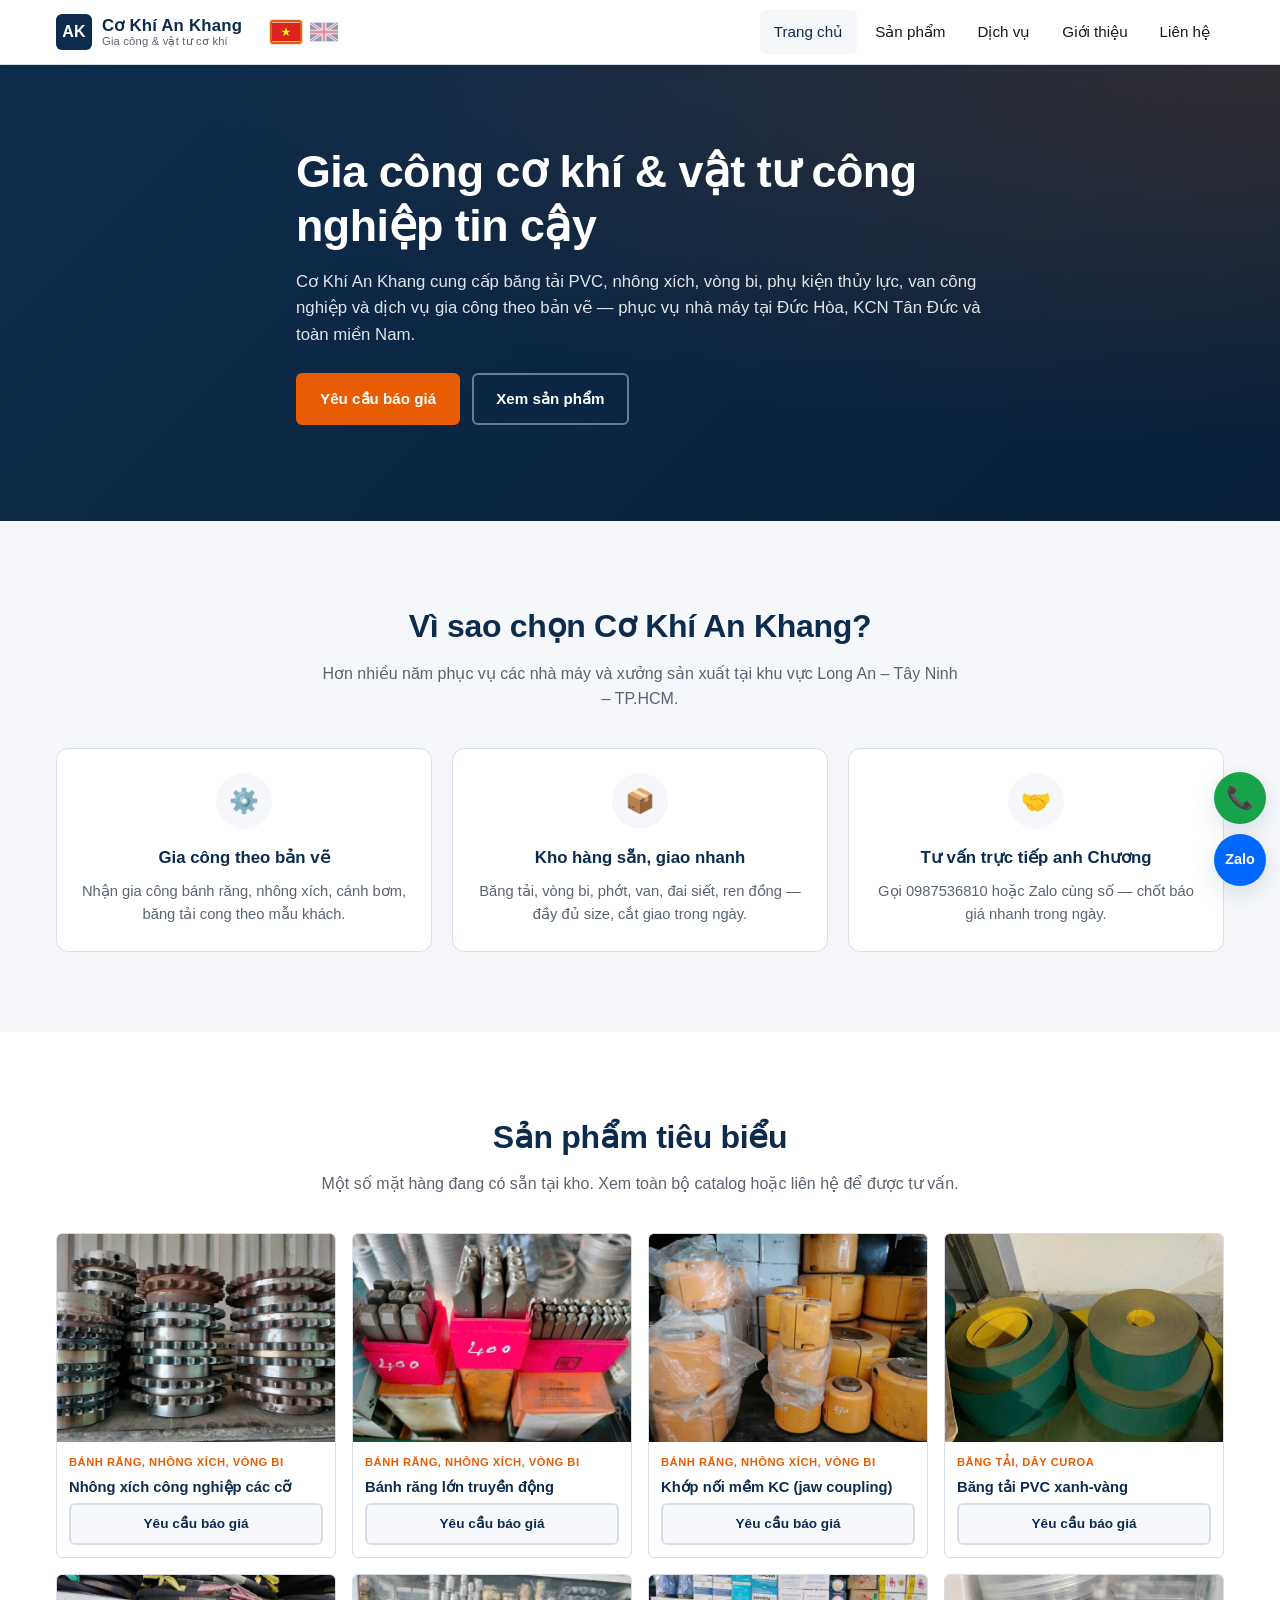
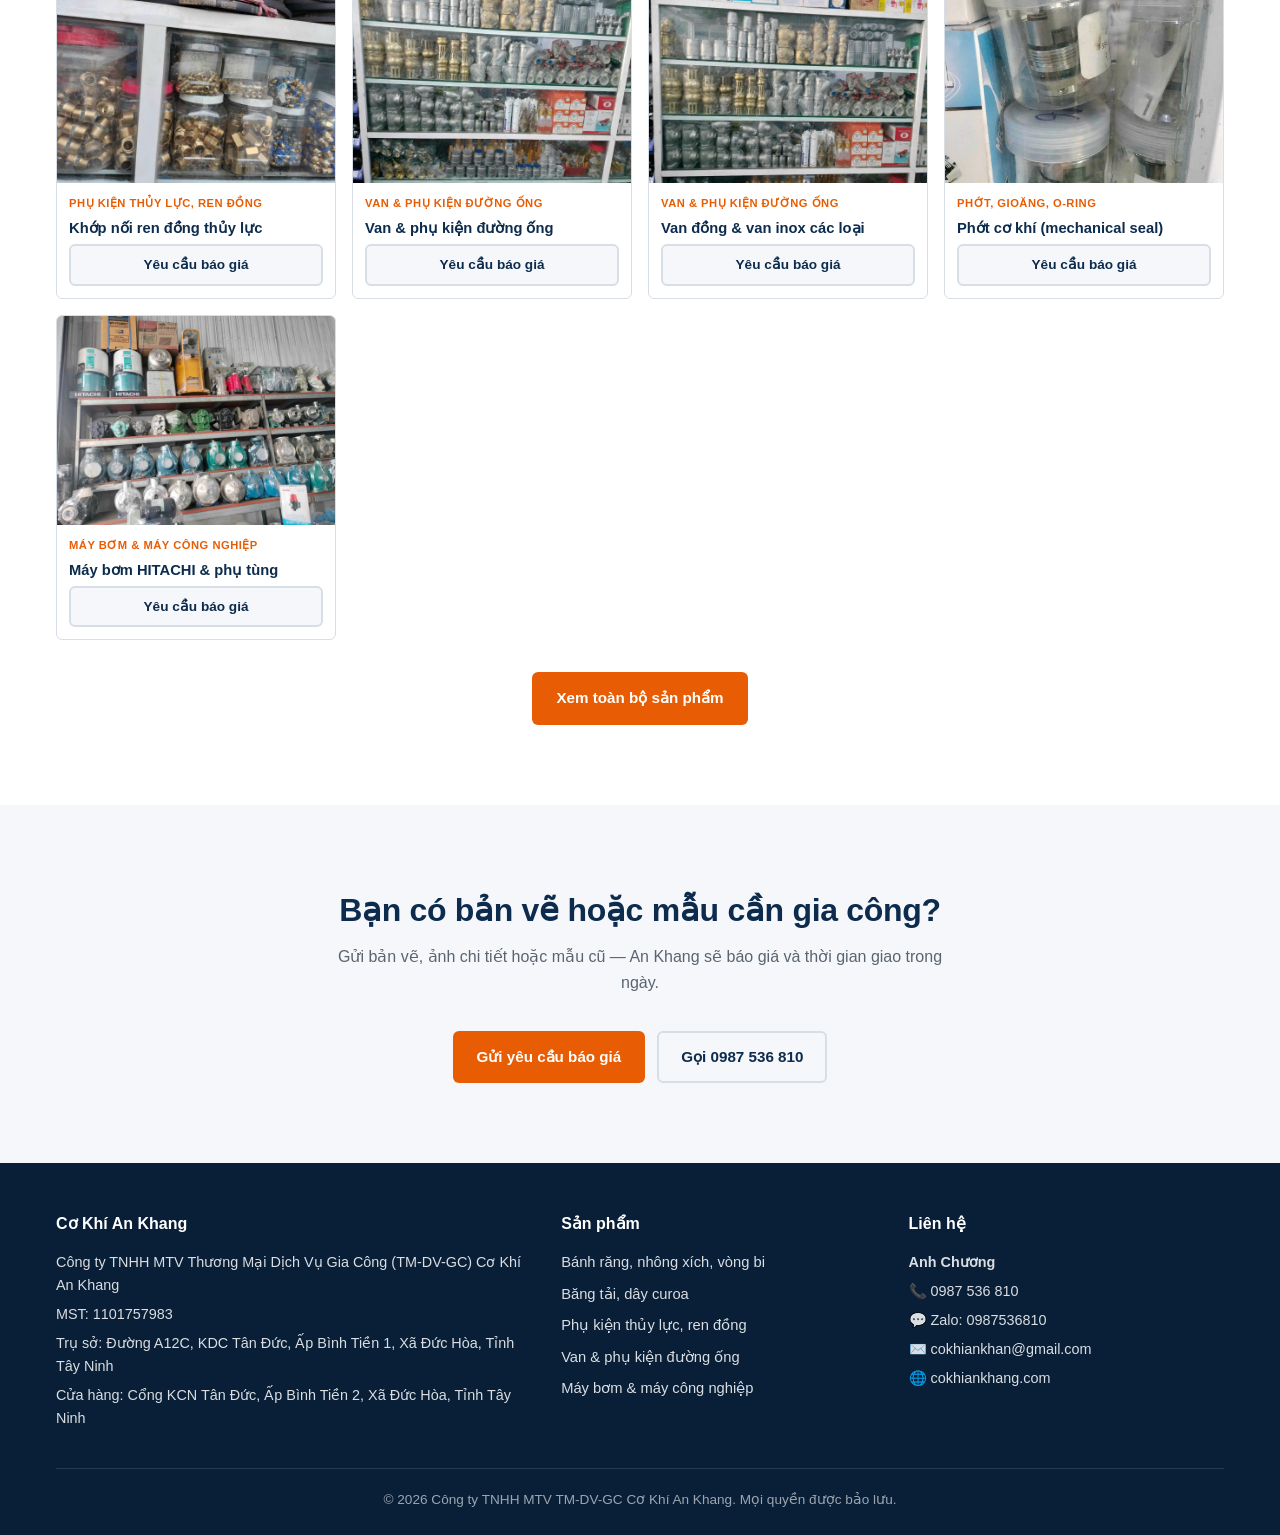
==== index.html @ b1b19499 "Initial commit: Cơ Khí An Khang bilingual industrial website 5 trang HTML (index, products, services" ====
<!DOCTYPE html>
<html lang="vi">
<head>
  <meta charset="UTF-8">
  <meta name="viewport" content="width=device-width, initial-scale=1.0">
  <title>Cơ Khí An Khang | Gia công cơ khí & phụ kiện thủy lực công nghiệp</title>
  <meta name="description" content="Cơ Khí An Khang chuyên gia công cơ khí công nghiệp theo yêu cầu, cung cấp băng tải, nhông xích, vòng bi, van, phụ kiện thủy lực, máy bơm tại Đức Hòa, Tây Ninh. Báo giá nhanh qua điện thoại 0987536810.">
  <meta name="keywords" content="cơ khí an khang, gia công cơ khí, băng tải PVC, phụ kiện thủy lực, nhông xích, vòng bi, máy bơm, KCN Tân Đức, Đức Hòa, Tây Ninh">
  <meta property="og:title" content="Cơ Khí An Khang | Gia công & vật tư cơ khí công nghiệp">
  <meta property="og:description" content="Gia công cơ khí theo yêu cầu, băng tải, nhông xích, vòng bi, van, phụ kiện thủy lực, máy bơm. Cửa hàng cổng KCN Tân Đức, Đức Hòa, Tây Ninh.">
  <meta property="og:type" content="website">
  <meta property="og:url" content="https://cokhiankhang.com/">
  <meta property="og:image" content="https://cokhiankhang.com/images/z7852108793911_63488a729739087c8a54aca7d2231171.jpg">
  <link rel="canonical" href="https://cokhiankhang.com/">
  <link rel="stylesheet" href="assets/css/style.css">
</head>
<body>
  <header class="site-header">
    <div class="container header-inner">
      <a href="index.html" class="logo">
        <span class="logo-mark">AK</span>
        <span class="logo-text">
          <span>Cơ Khí An Khang</span>
          <small data-vi="Gia công & vật tư cơ khí" data-en="Machining & industrial supplies">Gia công &amp; vật tư cơ khí</small>
        </span>
      </a>

      <div class="lang-switcher" role="group" aria-label="Chọn ngôn ngữ / Choose language">
        <button class="lang-btn is-active" data-lang="vi" data-vi-aria="Tiếng Việt" data-en-aria="Vietnamese" aria-label="Tiếng Việt" aria-pressed="true">
          <svg viewBox="0 0 30 20" xmlns="http://www.w3.org/2000/svg" aria-hidden="true">
            <rect width="30" height="20" fill="#da251d"/>
            <polygon points="15,5 16.18,8.55 19.94,8.55 16.88,10.76 18.06,14.32 15,12.12 11.94,14.32 13.12,10.76 10.06,8.55 13.82,8.55" fill="#ffff00"/>
          </svg>
        </button>
        <button class="lang-btn" data-lang="en" data-vi-aria="Tiếng Anh" data-en-aria="English" aria-label="English" aria-pressed="false">
          <svg viewBox="0 0 30 20" xmlns="http://www.w3.org/2000/svg" aria-hidden="true">
            <rect width="30" height="20" fill="#012169"/>
            <path d="M0,0 L30,20 M30,0 L0,20" stroke="#fff" stroke-width="3"/>
            <path d="M0,0 L30,20 M30,0 L0,20" stroke="#c8102e" stroke-width="1.5"/>
            <path d="M15,0 V20 M0,10 H30" stroke="#fff" stroke-width="5"/>
            <path d="M15,0 V20 M0,10 H30" stroke="#c8102e" stroke-width="3"/>
          </svg>
        </button>
      </div>

      <button class="nav-toggle" aria-label="Mở menu" aria-expanded="false"><span></span></button>

      <nav class="main-nav" aria-label="Điều hướng chính">
        <ul>
          <li><a href="index.html"    data-vi="Trang chủ"   data-en="Home">Trang chủ</a></li>
          <li><a href="products.html" data-vi="Sản phẩm"    data-en="Products">Sản phẩm</a></li>
          <li><a href="services.html" data-vi="Dịch vụ"     data-en="Services">Dịch vụ</a></li>
          <li><a href="about.html"    data-vi="Giới thiệu"  data-en="About">Giới thiệu</a></li>
          <li><a href="contact.html"  data-vi="Liên hệ"     data-en="Contact">Liên hệ</a></li>
        </ul>
      </nav>
    </div>
  </header>

  <main>
    <section class="hero">
      <div class="container hero-content">
        <h1 data-vi="Gia công cơ khí & vật tư công nghiệp tin cậy" data-en="Industrial machining & supplies you can trust">
          Gia công cơ khí &amp; vật tư công nghiệp tin cậy
        </h1>
        <p data-vi="Cơ Khí An Khang cung cấp băng tải PVC, nhông xích, vòng bi, phụ kiện thủy lực, van công nghiệp và dịch vụ gia công theo bản vẽ — phục vụ nhà máy tại Đức Hòa, KCN Tân Đức và toàn miền Nam." data-en="An Khang Mechanical supplies PVC conveyor belts, sprockets, bearings, hydraulic fittings, industrial valves and custom machining services — serving factories in Đức Hòa, Tân Đức Industrial Zone and across southern Vietnam.">
          Cơ Khí An Khang cung cấp băng tải PVC, nhông xích, vòng bi, phụ kiện thủy lực, van công nghiệp và dịch vụ gia công theo bản vẽ — phục vụ nhà máy tại Đức Hòa, KCN Tân Đức và toàn miền Nam.
        </p>
        <div class="hero-cta">
          <a class="btn btn-primary" href="contact.html" data-vi="Yêu cầu báo giá" data-en="Request a quote">Yêu cầu báo giá</a>
          <a class="btn btn-outline" href="products.html" data-vi="Xem sản phẩm" data-en="Browse products">Xem sản phẩm</a>
        </div>
      </div>
    </section>

    <section class="alt">
      <div class="container">
        <div class="section-head">
          <h2 data-vi="Vì sao chọn Cơ Khí An Khang?" data-en="Why Cơ Khí An Khang?">Vì sao chọn Cơ Khí An Khang?</h2>
          <p data-vi="Hơn nhiều năm phục vụ các nhà máy và xưởng sản xuất tại khu vực Long An – Tây Ninh – TP.HCM." data-en="Years of service to factories and workshops across Long An – Tây Ninh – Ho Chi Minh City.">
            Hơn nhiều năm phục vụ các nhà máy và xưởng sản xuất tại khu vực Long An – Tây Ninh – TP.HCM.
          </p>
        </div>
        <div class="feature-grid">
          <div class="feature">
            <div class="feature-icon">⚙️</div>
            <h3 data-vi="Gia công theo bản vẽ" data-en="Machining on demand">Gia công theo bản vẽ</h3>
            <p data-vi="Nhận gia công bánh răng, nhông xích, cánh bơm, băng tải cong theo mẫu khách." data-en="Custom gears, sprockets, pump impellers, curved belts machined to drawing.">
              Nhận gia công bánh răng, nhông xích, cánh bơm, băng tải cong theo mẫu khách.
            </p>
          </div>
          <div class="feature">
            <div class="feature-icon">📦</div>
            <h3 data-vi="Kho hàng sẵn, giao nhanh" data-en="In stock — fast delivery">Kho hàng sẵn, giao nhanh</h3>
            <p data-vi="Băng tải, vòng bi, phớt, van, đai siết, ren đồng — đầy đủ size, cắt giao trong ngày." data-en="Belts, bearings, seals, valves, hose clamps, brass threads — full sizes, same-day cutting.">
              Băng tải, vòng bi, phớt, van, đai siết, ren đồng — đầy đủ size, cắt giao trong ngày.
            </p>
          </div>
          <div class="feature">
            <div class="feature-icon">🤝</div>
            <h3 data-vi="Tư vấn trực tiếp anh Chương" data-en="Direct consult with Mr. Chương">Tư vấn trực tiếp anh Chương</h3>
            <p data-vi="Gọi 0987536810 hoặc Zalo cùng số — chốt báo giá nhanh trong ngày." data-en="Call 0987536810 or Zalo same number — quote confirmed within the day.">
              Gọi 0987536810 hoặc Zalo cùng số — chốt báo giá nhanh trong ngày.
            </p>
          </div>
        </div>
      </div>
    </section>

    <section>
      <div class="container">
        <div class="section-head">
          <h2 data-vi="Sản phẩm tiêu biểu" data-en="Featured products">Sản phẩm tiêu biểu</h2>
          <p data-vi="Một số mặt hàng đang có sẵn tại kho. Xem toàn bộ catalog hoặc liên hệ để được tư vấn." data-en="A selection from our stock. View the full catalog or contact us for advice.">
            Một số mặt hàng đang có sẵn tại kho. Xem toàn bộ catalog hoặc liên hệ để được tư vấn.
          </p>
        </div>
        <div id="featured-grid" class="product-grid"></div>
        <div class="text-center mt-4">
          <a class="btn btn-primary" href="products.html" data-vi="Xem toàn bộ sản phẩm" data-en="View all products">Xem toàn bộ sản phẩm</a>
        </div>
      </div>
    </section>

    <section class="alt">
      <div class="container text-center">
        <div class="section-head">
          <h2 data-vi="Bạn có bản vẽ hoặc mẫu cần gia công?" data-en="Have a drawing or sample to machine?">Bạn có bản vẽ hoặc mẫu cần gia công?</h2>
          <p data-vi="Gửi bản vẽ, ảnh chi tiết hoặc mẫu cũ — An Khang sẽ báo giá và thời gian giao trong ngày." data-en="Send a drawing, detail photo or old sample — An Khang will reply with quote and lead time the same day.">
            Gửi bản vẽ, ảnh chi tiết hoặc mẫu cũ — An Khang sẽ báo giá và thời gian giao trong ngày.
          </p>
        </div>
        <div class="hero-cta" style="justify-content:center">
          <a class="btn btn-primary" href="contact.html" data-vi="Gửi yêu cầu báo giá" data-en="Send quote request">Gửi yêu cầu báo giá</a>
          <a class="btn btn-secondary" href="tel:+84987536810" data-vi="Gọi 0987 536 810" data-en="Call 0987 536 810">Gọi 0987 536 810</a>
        </div>
      </div>
    </section>
  </main>

  <footer class="site-footer">
    <div class="container">
      <div class="footer-grid">
        <div>
          <h4>Cơ Khí An Khang</h4>
          <span class="meta">Công ty TNHH MTV Thương Mại Dịch Vụ Gia Công (TM-DV-GC) Cơ Khí An Khang</span>
          <span class="meta">MST: 1101757983</span>
          <span class="meta" data-vi="Trụ sở: Đường A12C, KDC Tân Đức, Ấp Bình Tiền 1, Xã Đức Hòa, Tỉnh Tây Ninh" data-en="HQ: A12C St, Tân Đức Residential Area, Hamlet Bình Tiền 1, Đức Hòa, Tây Ninh">
            Trụ sở: Đường A12C, KDC Tân Đức, Ấp Bình Tiền 1, Xã Đức Hòa, Tỉnh Tây Ninh
          </span>
          <span class="meta" data-vi="Cửa hàng: Cổng KCN Tân Đức, Ấp Bình Tiền 2, Xã Đức Hòa, Tỉnh Tây Ninh" data-en="Shop: Tân Đức Industrial Zone gate, Hamlet Bình Tiền 2, Đức Hòa, Tây Ninh">
            Cửa hàng: Cổng KCN Tân Đức, Ấp Bình Tiền 2, Xã Đức Hòa, Tỉnh Tây Ninh
          </span>
        </div>
        <div>
          <h4 data-vi="Sản phẩm" data-en="Products">Sản phẩm</h4>
          <ul>
            <li><a href="products.html?cat=transmission" data-vi="Bánh răng, nhông xích, vòng bi" data-en="Gears, sprockets, bearings">Bánh răng, nhông xích, vòng bi</a></li>
            <li><a href="products.html?cat=belts" data-vi="Băng tải, dây curoa" data-en="Conveyor belts">Băng tải, dây curoa</a></li>
            <li><a href="products.html?cat=hydraulic" data-vi="Phụ kiện thủy lực, ren đồng" data-en="Hydraulic fittings">Phụ kiện thủy lực, ren đồng</a></li>
            <li><a href="products.html?cat=valves" data-vi="Van & phụ kiện đường ống" data-en="Valves & pipe fittings">Van &amp; phụ kiện đường ống</a></li>
            <li><a href="products.html?cat=machinery" data-vi="Máy bơm & máy công nghiệp" data-en="Pumps & machinery">Máy bơm &amp; máy công nghiệp</a></li>
          </ul>
        </div>
        <div>
          <h4 data-vi="Liên hệ" data-en="Contact">Liên hệ</h4>
          <span class="meta"><strong data-vi="Anh Chương" data-en="Mr. Chương">Anh Chương</strong></span>
          <span class="meta">📞 <a href="tel:+84987536810">0987 536 810</a></span>
          <span class="meta">💬 <a href="https://zalo.me/0987536810" target="_blank" rel="noopener">Zalo: 0987536810</a></span>
          <span class="meta">✉️ <a href="mailto:cokhiankhan@gmail.com">cokhiankhan@gmail.com</a></span>
          <span class="meta">🌐 <a href="https://cokhiankhang.com">cokhiankhang.com</a></span>
        </div>
      </div>
      <div class="footer-bottom">
        <span data-vi="© 2026 Công ty TNHH MTV TM-DV-GC Cơ Khí An Khang. Mọi quyền được bảo lưu." data-en="© 2026 An Khang Mechanical Co., Ltd. All rights reserved.">
          © 2026 Công ty TNHH MTV TM-DV-GC Cơ Khí An Khang. Mọi quyền được bảo lưu.
        </span>
      </div>
    </div>
  </footer>

  <div class="float-contact">
    <a class="phone" href="tel:+84987536810" data-vi-aria="Gọi điện thoại" data-en-aria="Call us" aria-label="Gọi điện thoại">📞</a>
    <a class="zalo" href="https://zalo.me/0987536810" target="_blank" rel="noopener" data-vi-aria="Chat Zalo" data-en-aria="Chat on Zalo" aria-label="Chat Zalo">Zalo</a>
  </div>

  <script src="assets/js/products.js"></script>
  <script src="assets/js/i18n.js"></script>
  <script src="assets/js/main.js"></script>
</body>
</html>
---- assets/css/style.css ----
/* ========================================
   Cơ Khí An Khang — Global stylesheet
   Mobile-first. Test from 360px → desktop.
   ======================================== */

:root {
  --c-primary: #0d2c4d;
  --c-primary-dark: #081f37;
  --c-primary-light: #1e4a78;
  --c-accent: #e85d04;
  --c-accent-dark: #c14a02;
  --c-text: #1a1a1a;
  --c-text-muted: #5a6470;
  --c-bg: #ffffff;
  --c-bg-alt: #f5f7fa;
  --c-border: #d8dee6;
  --c-shadow: 0 2px 8px rgba(13, 44, 77, 0.08);
  --c-shadow-lg: 0 8px 24px rgba(13, 44, 77, 0.12);
  --radius: 6px;
  --radius-lg: 12px;
  --container: 1200px;
  --header-h: 64px;
}

* { box-sizing: border-box; margin: 0; padding: 0; }

html { scroll-behavior: smooth; }

body {
  font-family: -apple-system, BlinkMacSystemFont, "Segoe UI", Roboto, "Helvetica Neue", Arial, sans-serif;
  font-size: 16px;
  line-height: 1.6;
  color: var(--c-text);
  background: var(--c-bg);
  -webkit-font-smoothing: antialiased;
}

img { max-width: 100%; height: auto; display: block; }
a { color: var(--c-primary); text-decoration: none; }
a:hover { color: var(--c-accent); }
button { cursor: pointer; font: inherit; border: none; background: none; }

.container {
  max-width: var(--container);
  margin: 0 auto;
  padding: 0 16px;
}

/* ========== Header ========== */
.site-header {
  position: sticky;
  top: 0;
  z-index: 100;
  background: var(--c-bg);
  border-bottom: 1px solid var(--c-border);
  box-shadow: var(--c-shadow);
}

.header-inner {
  display: flex;
  align-items: center;
  justify-content: space-between;
  height: var(--header-h);
  gap: 12px;
}

.logo {
  display: flex;
  align-items: center;
  gap: 10px;
  color: var(--c-primary);
  font-weight: 700;
  font-size: 1.05rem;
  letter-spacing: 0.2px;
}

.logo-mark {
  width: 36px;
  height: 36px;
  background: var(--c-primary);
  color: #fff;
  border-radius: var(--radius);
  display: grid;
  place-items: center;
  font-weight: 800;
  font-size: 1rem;
  flex-shrink: 0;
}

.logo-text { display: flex; flex-direction: column; line-height: 1.1; }
.logo-text small { font-size: 0.7rem; font-weight: 500; color: var(--c-text-muted); }

/* Mobile nav toggle */
.nav-toggle {
  display: block;
  width: 40px;
  height: 40px;
  position: relative;
  z-index: 110;
}
.nav-toggle span,
.nav-toggle span::before,
.nav-toggle span::after {
  position: absolute;
  display: block;
  width: 22px;
  height: 2px;
  background: var(--c-primary);
  transition: transform 0.2s ease, opacity 0.2s ease;
}
.nav-toggle span { left: 9px; top: 50%; transform: translateY(-50%); }
.nav-toggle span::before { content: ""; top: -7px; }
.nav-toggle span::after  { content: ""; top:  7px; }
.nav-toggle.is-open span { background: transparent; }
.nav-toggle.is-open span::before { transform: rotate(45deg) translate(5px, 5px); }
.nav-toggle.is-open span::after  { transform: rotate(-45deg) translate(5px, -5px); }

.main-nav {
  position: fixed;
  inset: var(--header-h) 0 0 0;
  background: var(--c-bg);
  padding: 24px 16px;
  transform: translateY(-100%);
  transition: transform 0.25s ease;
  border-bottom: 1px solid var(--c-border);
  overflow-y: auto;
}
.main-nav.is-open { transform: translateY(0); }

.main-nav ul { list-style: none; display: flex; flex-direction: column; gap: 4px; }
.main-nav a {
  display: block;
  padding: 12px 14px;
  border-radius: var(--radius);
  color: var(--c-text);
  font-weight: 500;
}
.main-nav a:hover, .main-nav a.is-active {
  background: var(--c-bg-alt);
  color: var(--c-primary);
}

/* Language switcher (2 flags) */
.lang-switcher {
  display: flex;
  align-items: center;
  gap: 6px;
  margin-left: auto;
  margin-right: 8px;
}
.lang-btn {
  width: 32px;
  height: 24px;
  border-radius: 3px;
  overflow: hidden;
  opacity: 0.45;
  transition: opacity 0.2s ease, transform 0.15s ease, box-shadow 0.2s ease;
  border: 2px solid transparent;
  padding: 0;
  background: var(--c-bg-alt);
  display: grid;
  place-items: center;
}
.lang-btn:hover { opacity: 0.85; transform: scale(1.05); }
.lang-btn.is-active {
  opacity: 1;
  border-color: var(--c-accent);
  box-shadow: 0 0 0 1px rgba(232, 93, 4, 0.2);
}
.lang-btn svg { width: 100%; height: 100%; display: block; }

/* ========== Hero ========== */
.hero {
  background: linear-gradient(135deg, var(--c-primary) 0%, var(--c-primary-dark) 100%);
  color: #fff;
  padding: 56px 0 64px;
  position: relative;
  overflow: hidden;
}
.hero::before {
  content: "";
  position: absolute;
  inset: 0;
  background: radial-gradient(ellipse at top right, rgba(232, 93, 4, 0.18), transparent 60%);
  pointer-events: none;
}
.hero-content { position: relative; max-width: 720px; }
.hero h1 {
  font-size: 1.85rem;
  line-height: 1.2;
  margin-bottom: 16px;
  font-weight: 800;
  letter-spacing: -0.5px;
}
.hero p {
  font-size: 1.05rem;
  color: rgba(255, 255, 255, 0.88);
  margin-bottom: 24px;
}
.hero-cta { display: flex; flex-wrap: wrap; gap: 12px; }

/* ========== Buttons ========== */
.btn {
  display: inline-flex;
  align-items: center;
  justify-content: center;
  gap: 8px;
  padding: 12px 22px;
  border-radius: var(--radius);
  font-weight: 600;
  font-size: 0.95rem;
  text-align: center;
  transition: transform 0.15s ease, box-shadow 0.2s ease, background 0.2s ease;
  border: 2px solid transparent;
  cursor: pointer;
}
.btn-primary {
  background: var(--c-accent);
  color: #fff;
}
.btn-primary:hover {
  background: var(--c-accent-dark);
  color: #fff;
  transform: translateY(-1px);
  box-shadow: var(--c-shadow-lg);
}
.btn-outline {
  background: transparent;
  color: #fff;
  border-color: rgba(255,255,255,0.4);
}
.btn-outline:hover {
  background: rgba(255,255,255,0.1);
  color: #fff;
  border-color: #fff;
}
.btn-secondary {
  background: var(--c-bg-alt);
  color: var(--c-primary);
  border-color: var(--c-border);
}
.btn-secondary:hover {
  background: var(--c-primary);
  color: #fff;
  border-color: var(--c-primary);
}
.btn-block { width: 100%; }

/* ========== Sections ========== */
section { padding: 56px 0; }
section.alt { background: var(--c-bg-alt); }

.section-head { text-align: center; margin-bottom: 36px; }
.section-head h2 {
  font-size: 1.6rem;
  color: var(--c-primary);
  margin-bottom: 8px;
  font-weight: 800;
  letter-spacing: -0.3px;
}
.section-head p { color: var(--c-text-muted); max-width: 640px; margin: 0 auto; }

/* ========== Service cards ========== */
.feature-grid {
  display: grid;
  gap: 20px;
  grid-template-columns: 1fr;
}
.feature {
  background: var(--c-bg);
  border: 1px solid var(--c-border);
  border-radius: var(--radius-lg);
  padding: 24px 20px;
  text-align: center;
  transition: transform 0.2s ease, box-shadow 0.2s ease, border-color 0.2s ease;
}
.feature:hover {
  transform: translateY(-3px);
  box-shadow: var(--c-shadow-lg);
  border-color: var(--c-primary-light);
}
.feature-icon {
  width: 56px;
  height: 56px;
  margin: 0 auto 16px;
  background: var(--c-bg-alt);
  border-radius: 50%;
  display: grid;
  place-items: center;
  color: var(--c-accent);
  font-size: 1.5rem;
}
.feature h3 {
  font-size: 1.05rem;
  margin-bottom: 8px;
  color: var(--c-primary);
}
.feature p { color: var(--c-text-muted); font-size: 0.92rem; }

/* ========== Category chips ========== */
.category-tabs {
  display: flex;
  flex-wrap: wrap;
  gap: 8px;
  justify-content: center;
  margin-bottom: 28px;
}
.category-tab {
  padding: 8px 16px;
  border-radius: 999px;
  background: var(--c-bg-alt);
  color: var(--c-text-muted);
  font-size: 0.9rem;
  font-weight: 600;
  border: 1px solid var(--c-border);
  transition: all 0.15s ease;
}
.category-tab:hover { color: var(--c-primary); border-color: var(--c-primary-light); }
.category-tab.is-active {
  background: var(--c-primary);
  color: #fff;
  border-color: var(--c-primary);
}

/* ========== Product grid ========== */
.product-grid {
  display: grid;
  gap: 16px;
  grid-template-columns: repeat(2, 1fr);
}

.product-card {
  background: var(--c-bg);
  border: 1px solid var(--c-border);
  border-radius: var(--radius);
  overflow: hidden;
  transition: transform 0.2s ease, box-shadow 0.2s ease;
  display: flex;
  flex-direction: column;
}
.product-card:hover {
  transform: translateY(-2px);
  box-shadow: var(--c-shadow-lg);
}
.product-img {
  aspect-ratio: 4 / 3;
  background: var(--c-bg-alt);
  overflow: hidden;
}
.product-img img {
  width: 100%;
  height: 100%;
  object-fit: cover;
  transition: transform 0.4s ease;
}
.product-card:hover .product-img img { transform: scale(1.04); }
.product-body { padding: 12px; flex: 1; display: flex; flex-direction: column; gap: 6px; }
.product-cat {
  font-size: 0.7rem;
  font-weight: 700;
  color: var(--c-accent);
  text-transform: uppercase;
  letter-spacing: 0.5px;
}
.product-name {
  font-size: 0.92rem;
  font-weight: 600;
  color: var(--c-primary);
  line-height: 1.3;
}
.product-card .btn {
  margin-top: auto;
  padding: 8px 12px;
  font-size: 0.85rem;
}

/* ========== Contact info / cards ========== */
.contact-grid {
  display: grid;
  gap: 20px;
  grid-template-columns: 1fr;
}
.contact-card {
  background: var(--c-bg);
  border: 1px solid var(--c-border);
  border-radius: var(--radius-lg);
  padding: 24px 20px;
}
.contact-card h3 {
  color: var(--c-primary);
  margin-bottom: 12px;
  font-size: 1.1rem;
}
.contact-card .meta {
  display: flex;
  align-items: flex-start;
  gap: 10px;
  margin-bottom: 10px;
  color: var(--c-text);
  font-size: 0.95rem;
}
.contact-card .meta strong { color: var(--c-primary); }
.contact-card .meta .icon { color: var(--c-accent); flex-shrink: 0; margin-top: 2px; }

/* ========== Form ========== */
.form { display: flex; flex-direction: column; gap: 16px; }
.form-group { display: flex; flex-direction: column; gap: 6px; }
.form-group label {
  font-size: 0.9rem;
  font-weight: 600;
  color: var(--c-primary);
}
.form-group label .req { color: var(--c-accent); }
.form-group input,
.form-group textarea,
.form-group select {
  padding: 12px 14px;
  border: 1px solid var(--c-border);
  border-radius: var(--radius);
  font: inherit;
  background: var(--c-bg);
  color: var(--c-text);
  transition: border-color 0.15s ease, box-shadow 0.15s ease;
}
.form-group input:focus,
.form-group textarea:focus,
.form-group select:focus {
  outline: none;
  border-color: var(--c-primary-light);
  box-shadow: 0 0 0 3px rgba(30, 74, 120, 0.12);
}
.form-group textarea { resize: vertical; min-height: 120px; }
.form .hint { color: var(--c-text-muted); font-size: 0.85rem; }

/* ========== Footer ========== */
.site-footer {
  background: var(--c-primary-dark);
  color: rgba(255,255,255,0.85);
  padding: 48px 0 24px;
  font-size: 0.92rem;
}
.footer-grid {
  display: grid;
  gap: 32px;
  grid-template-columns: 1fr;
  margin-bottom: 32px;
}
.site-footer h4 {
  color: #fff;
  font-size: 1rem;
  margin-bottom: 14px;
  font-weight: 700;
}
.site-footer a { color: rgba(255,255,255,0.85); }
.site-footer a:hover { color: var(--c-accent); }
.site-footer ul { list-style: none; display: flex; flex-direction: column; gap: 8px; }
.site-footer .meta { display: block; margin-bottom: 6px; font-size: 0.9rem; }
.footer-bottom {
  border-top: 1px solid rgba(255,255,255,0.12);
  padding-top: 20px;
  text-align: center;
  font-size: 0.85rem;
  color: rgba(255,255,255,0.6);
}

/* ========== Floating contact ========== */
.float-contact {
  position: fixed;
  right: 14px;
  bottom: 14px;
  display: flex;
  flex-direction: column;
  gap: 10px;
  z-index: 90;
}
.float-contact a {
  width: 52px;
  height: 52px;
  border-radius: 50%;
  display: grid;
  place-items: center;
  color: #fff;
  font-size: 1.4rem;
  box-shadow: var(--c-shadow-lg);
  transition: transform 0.15s ease;
}
.float-contact a:hover { transform: scale(1.08); color: #fff; }
.float-contact .phone { background: #16a34a; }
.float-contact .zalo  { background: #0068ff; font-weight: 800; font-size: 0.9rem; }

/* ========== Utility ========== */
.text-center { text-align: center; }
.mt-2 { margin-top: 16px; }
.mt-4 { margin-top: 32px; }
.lead { font-size: 1.05rem; color: var(--c-text-muted); }

/* ========== Responsive ========== */
@media (min-width: 640px) {
  .hero { padding: 80px 0 96px; }
  .hero h1 { font-size: 2.4rem; }
  .product-grid { grid-template-columns: repeat(3, 1fr); }
  .feature-grid { grid-template-columns: repeat(2, 1fr); }
  .contact-grid { grid-template-columns: repeat(2, 1fr); }
  .footer-grid { grid-template-columns: 1.5fr 1fr 1fr; }
  .section-head h2 { font-size: 2rem; }
  section { padding: 80px 0; }
}

@media (min-width: 900px) {
  .nav-toggle { display: none; }
  .main-nav {
    position: static;
    inset: auto;
    transform: none;
    padding: 0;
    background: transparent;
    border: none;
    overflow: visible;
    flex: 1;
  }
  .main-nav ul {
    flex-direction: row;
    justify-content: flex-end;
    align-items: center;
    gap: 4px;
  }
  .main-nav a { padding: 10px 14px; font-size: 0.95rem; }
  .lang-switcher { margin-left: 16px; margin-right: 0; }
  .hero h1 { font-size: 2.8rem; }
  .product-grid { grid-template-columns: repeat(4, 1fr); }
  .feature-grid { grid-template-columns: repeat(3, 1fr); }
  .contact-form-layout {
    display: grid;
    grid-template-columns: 1fr 1fr;
    gap: 48px;
    align-items: start;
  }
}
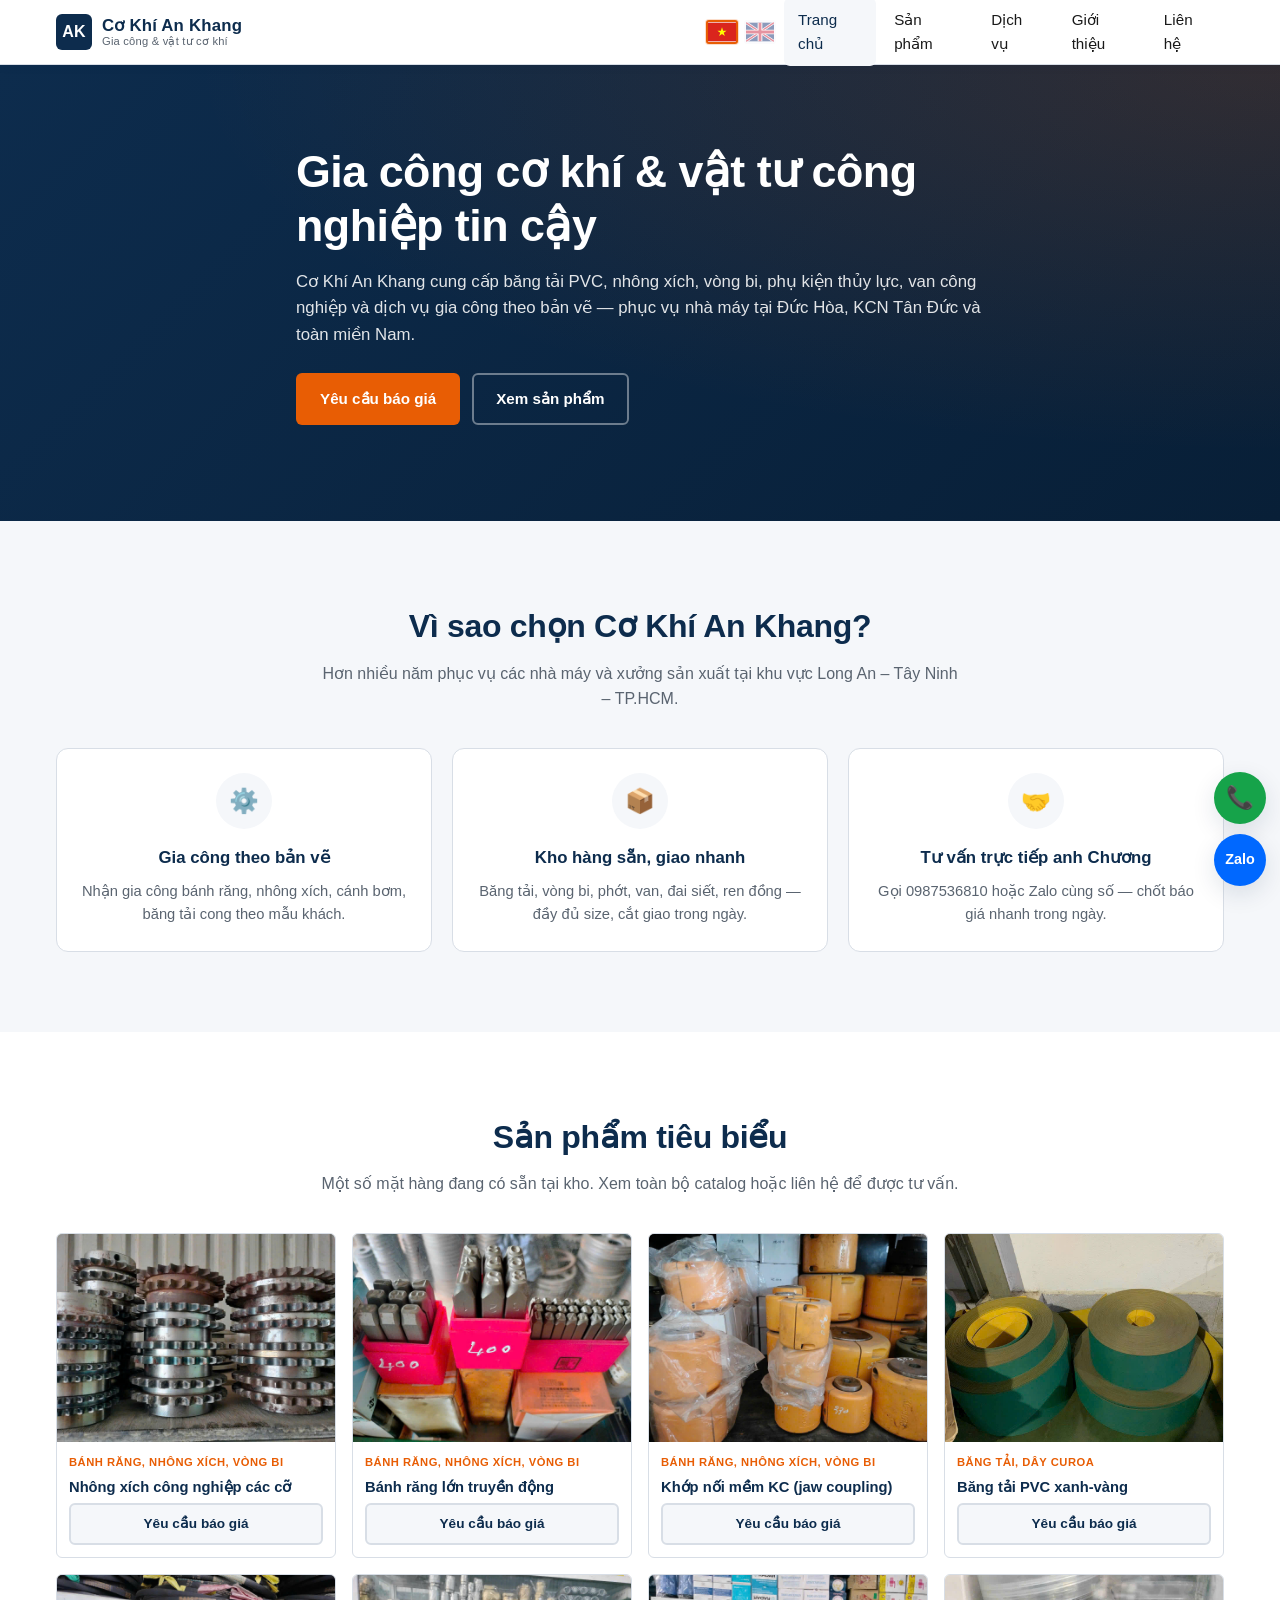
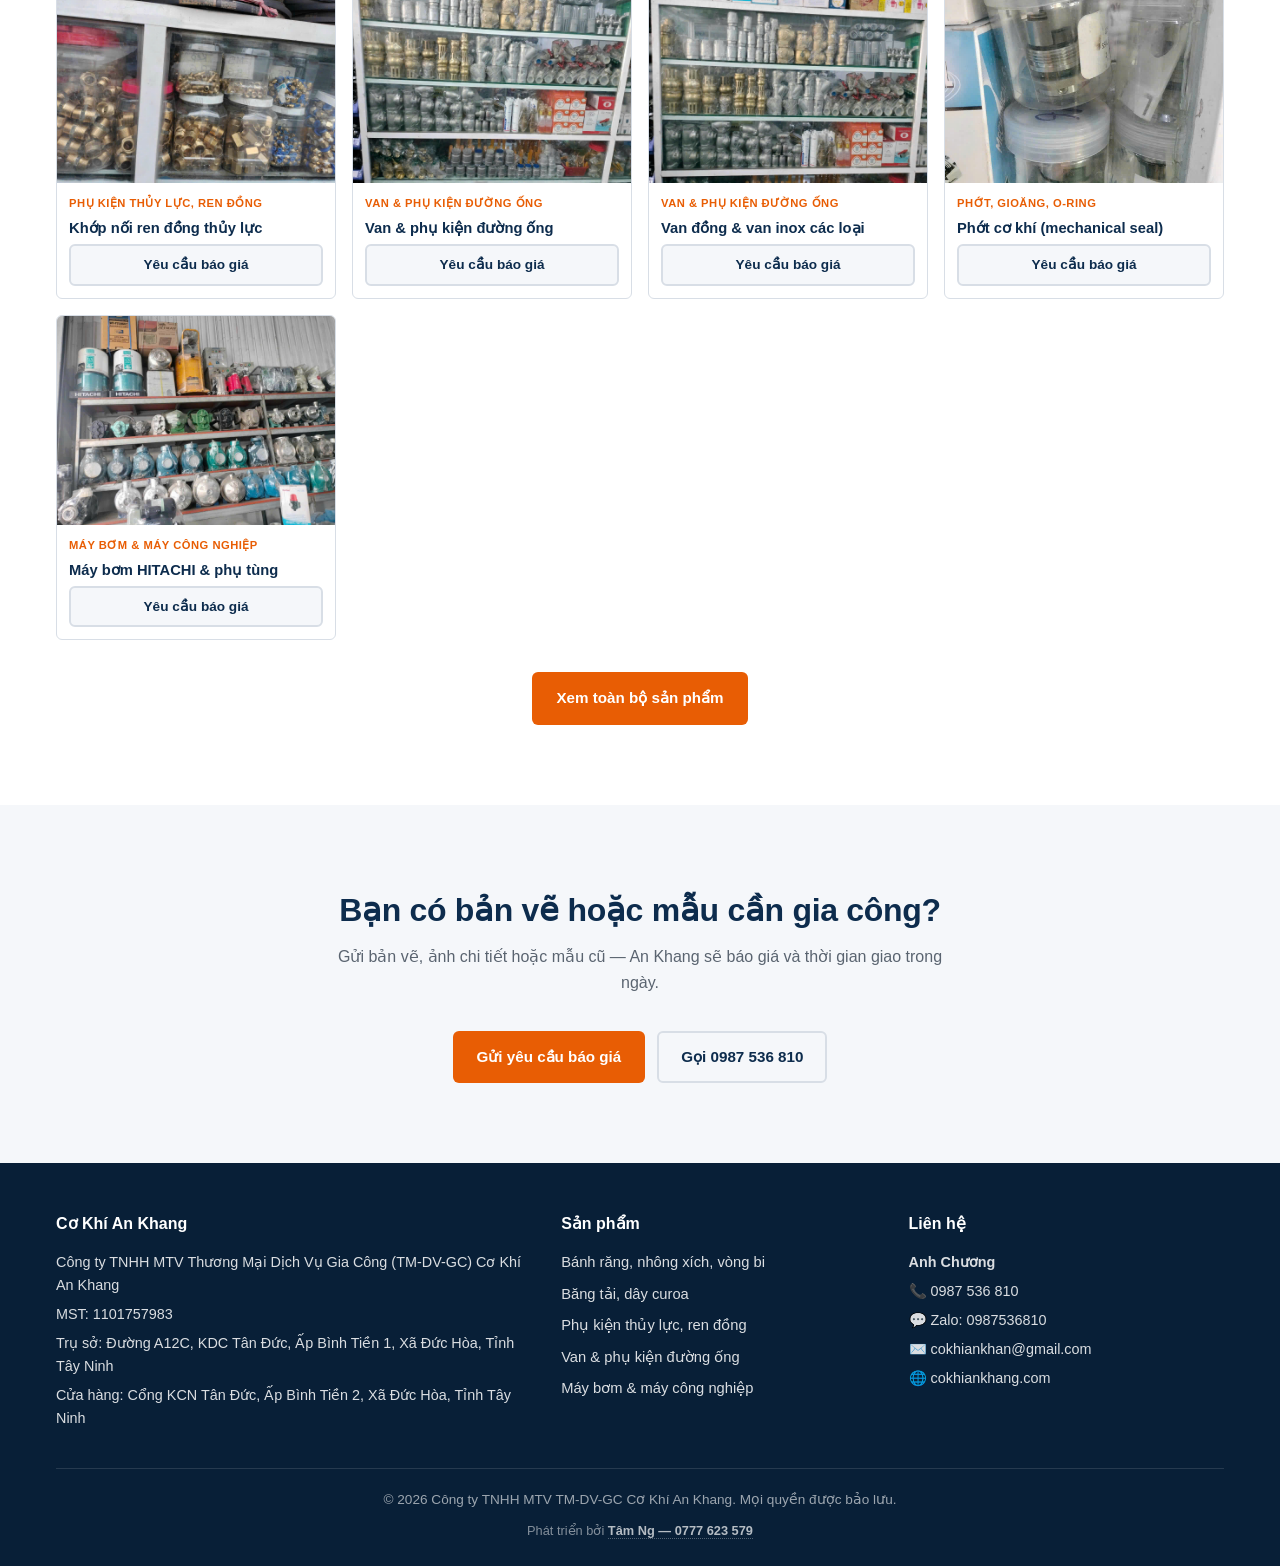
==== commit 06cede47: "Fix mobile header layout + add developer credit in footer - Logo + ngôn ngữ + hamburger giờ hiển thị" ====
--- a/index.html
+++ b/index.html
@@ -175,6 +175,10 @@
         <span data-vi="© 2026 Công ty TNHH MTV TM-DV-GC Cơ Khí An Khang. Mọi quyền được bảo lưu." data-en="© 2026 An Khang Mechanical Co., Ltd. All rights reserved.">
           © 2026 Công ty TNHH MTV TM-DV-GC Cơ Khí An Khang. Mọi quyền được bảo lưu.
         </span>
+        <div class="footer-credit">
+          <span data-vi="Phát triển bởi" data-en="Developed by">Phát triển bởi</span>
+          <a href="tel:+84777623579">Tâm Ng — 0777 623 579</a>
+        </div>
       </div>
     </div>
   </footer>
--- a/assets/css/style.css
+++ b/assets/css/style.css
@@ -61,17 +61,22 @@
   align-items: center;
   justify-content: space-between;
   height: var(--header-h);
-  gap: 12px;
+  gap: 8px;
+  flex-wrap: nowrap;
 }
 
 .logo {
   display: flex;
   align-items: center;
-  gap: 10px;
+  gap: 8px;
   color: var(--c-primary);
   font-weight: 700;
-  font-size: 1.05rem;
+  font-size: 0.95rem;
   letter-spacing: 0.2px;
+  flex: 1 1 auto;
+  min-width: 0;
+  overflow: hidden;
+  white-space: nowrap;
 }
 
 .logo-mark {
@@ -87,8 +92,21 @@
   flex-shrink: 0;
 }
 
-.logo-text { display: flex; flex-direction: column; line-height: 1.1; }
-.logo-text small { font-size: 0.7rem; font-weight: 500; color: var(--c-text-muted); }
+.logo-text {
+  display: flex;
+  flex-direction: column;
+  line-height: 1.1;
+  min-width: 0;
+  overflow: hidden;
+  text-overflow: ellipsis;
+}
+.logo-text > span { overflow: hidden; text-overflow: ellipsis; }
+.logo-text small {
+  font-size: 0.7rem;
+  font-weight: 500;
+  color: var(--c-text-muted);
+  display: none; /* ẩn subtitle ở mobile để dành chỗ cho logo + flag */
+}
 
 /* Mobile nav toggle */
 .nav-toggle {
@@ -97,6 +115,7 @@
   height: 40px;
   position: relative;
   z-index: 110;
+  flex-shrink: 0;
 }
 .nav-toggle span,
 .nav-toggle span::before,
@@ -145,8 +164,8 @@
   display: flex;
   align-items: center;
   gap: 6px;
-  margin-left: auto;
-  margin-right: 8px;
+  margin-right: 4px;
+  flex-shrink: 0;
 }
 .lang-btn {
   width: 32px;
@@ -462,6 +481,17 @@
   font-size: 0.85rem;
   color: rgba(255,255,255,0.6);
 }
+.footer-credit {
+  margin-top: 10px;
+  font-size: 0.8rem;
+  color: rgba(255,255,255,0.5);
+}
+.footer-credit a {
+  color: rgba(255,255,255,0.7);
+  font-weight: 600;
+  border-bottom: 1px dotted rgba(255,255,255,0.3);
+}
+.footer-credit a:hover { color: var(--c-accent); border-bottom-color: var(--c-accent); }
 
 /* ========== Floating contact ========== */
 .float-contact {
@@ -504,6 +534,8 @@
   .footer-grid { grid-template-columns: 1.5fr 1fr 1fr; }
   .section-head h2 { font-size: 2rem; }
   section { padding: 80px 0; }
+  .logo { font-size: 1.05rem; gap: 10px; }
+  .logo-text small { display: block; } /* hiện subtitle khi đủ chỗ */
 }
 
 @media (min-width: 900px) {
